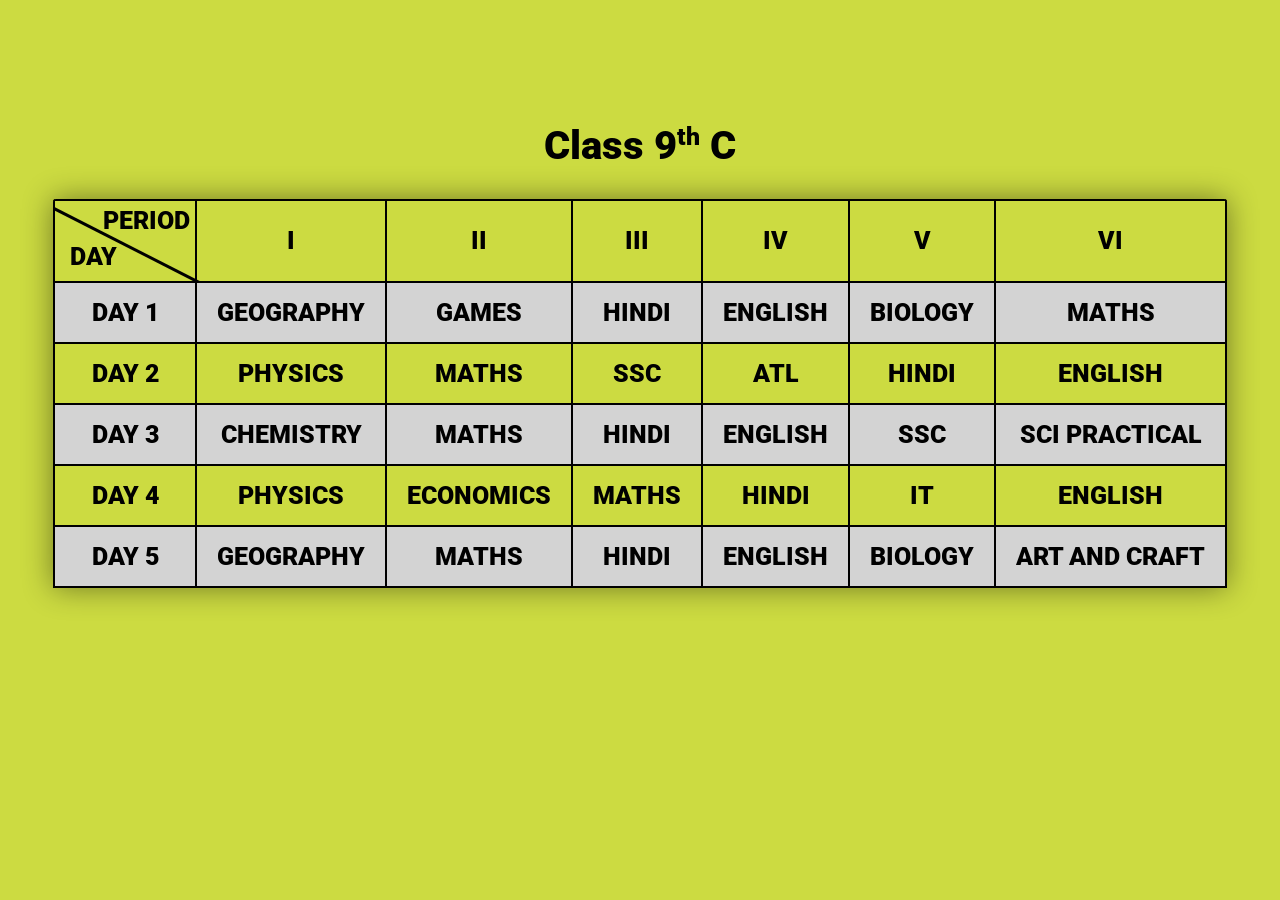
==== index.html @ 457af9e3 "Update index.html" ====
<!DOCTYPE html>
<html lang="en" >
<head>
  <meta charset="UTF-8">
  <title> TIME TABLE </title>
  <link rel="stylesheet" href="./style.css">

</head>
<body>
<!-- partial:index.partial.html -->
<head>
    <link rel="stylesheet" href="TtStyle.css">
    <link href="https://fonts.googleapis.com/css2?family=Bellota:ital,wght@1,300&display=swap" rel="stylesheet">
    <link href="https://fonts.googleapis.com/css2?family=Bellota:ital,wght@1,300&family=Roboto&display=swap" rel="stylesheet">
    <meta charset="UTF-8">
    <meta name="viewport" content="width=device-width, initial-scale=1.0">
    <link rel="shortcut icon" href="https://static.thenounproject.com/png/7383-200.png" type="image/x-icon">  
    <title> TIME TABLE </title>
</head>
<body>
<header> <br> <br> <br>
    <h1> Class 9<sup>th</sup> C </h1>
</header>
<article>
    <table class="all" align="center">
        <thead>
            <tr>
                <th class="background"><div><span class="bottom">DAY</span><span class="top">PERIOD</span><div class="line"></div></div></th>
                <th class="days">I</th>
                <th class="days">II</th>
                <th class="days">III</th>
                <th class="days">IV</th>
                <th class="days">V</th>
                <th class="days s">VI</th>
            </tr>
        </thead>
        <tbody>
            <tr>
                <th class="time">DAY 1</th>
                <td>GEOGRAPHY</td>  <!-- Monday-->
                <td>GAMES</td><!-- Tuesday-->
                <td>HINDI</td><!-- Wednesday-->
                <td>ENGLISH</td> <!-- Thursday-->
                <td>BIOLOGY</td><!-- Friday-->
                <td class="lastrows">MATHS</td><!-- Saturday-->
            </tr>
            <tr>
                <th class="time">DAY 2</th>
                <td>PHYSICS</td> <!-- Monday-->
                <td>MATHS</td><!-- Tuesday-->
                <td>SSC</td><!-- Wednesday-->
                <td>ATL</td><!-- Thursday-->
                <td>HINDI</td><!-- Friday-->
                <td class="lastrows">ENGLISH</td><!-- Saturday-->
            </tr>
            <tr>
                <th class="time">DAY 3</th>
                <td>CHEMISTRY</td> <!-- Monday-->
                <td>MATHS</td><!-- Tuesday-->
                <td>HINDI</td><!-- Wednesday-->
                <td>ENGLISH</td><!-- Thursday-->
                <td>SSC</td><!-- Friday-->
                <td class="lastrows">SCI PRACTICAL</td><!-- Saturday-->
            </tr>
            <tr>
                <th class="time">DAY 4</th>
                <td>PHYSICS</td> <!-- Monday-->
                <td>ECONOMICS</td><!-- Tuesday-->
                <td>MATHS</td><!-- Wednesday-->
                <td>HINDI</td><!-- Thursday-->
                <td>IT</td><!-- Friday-->
                <td class="lastrows">ENGLISH</td><!-- Saturday-->
            </tr>
            <tr class="last">
                <th class="time lr">DAY 5</th>
                <td class="lr">GEOGRAPHY</td> <!-- Monday-->
                <td class="lr">MATHS</td><!-- Tuesday-->
                <td class="lr">HINDI</td><!-- Wednesday-->
                <td class="lr">ENGLISH</td><!-- Thursday-->
                <td class="lr">BIOLOGY</td><!-- Friday-->
                <td class="lastrows lr">ART AND CRAFT</td><!-- Saturday-->
            </tr>
        </tbody>
    </table>
</article>
  <br>
</body>
</html>
<!-- partial -->
  
</body>
</html>
---- style.css ----
* {
    font-weight: 1000;
    font-size: 25px;
  font-family: 'Roboto', sans-serif;
}
body {
  background-color: rgb(204, 219, 65);
/* background-image: linear-gradient(135deg,#fdfcfb 0%,          #e2d1c3 100%); */
}
.all {
    border-collapse: collapse;
    font-size: 0.95em;
    border-radius: 3px 3px 0 0;
    overflow: hidden;
    min-width: 400px;
    box-shadow: 0 0 30px rgba(0, 0, 0, 0.45);
    text-align: center;
}

h1{
    padding-bottom: 3px;
    scroll-padding-top: 3px;
    text-align: center;
    font-size: 40px;
}

.all th, .all td {
    padding: 15px 20px;
}
.days {
  border-top: 2px solid black;
}
.t {
  border-left: 2px solid black;
}
.s {
  border-right: 2px solid black;
}
.time, .t {
  border-left: 2px solid black;
}
.lastrows {
  border-right: 2px solid black;
}
.lr {
  border-bottom: 2px solid black;
}
tbody tr:nth-of-type(odd){
    background-color: lightgrey;
}
@media (max-width: 500px) {
    h1 {
      font-size: 50px;
      margin-top: 20px;
      line-height: 40px;
      text-align: center;
    }
    .all {
        border-collapse: s;
        font-size: 0.8em;
        border-radius: 2px 2px 0 0;
        overflow: hidden;
        min-width: 400px;
        box-shadow: 0 0 30px rgba(0, 0, 0, 0.25);
        text-align: center;
    }
    .all th, .all td {
        padding: 10px 15px;
    }
}


/* If you want to add margins on the end of each column then add:*/
/* If only to th, if you want to add border to data as well then add ",td" */
th {
  border-right: 2px solid black;
  border-left: 2px solid black; 
  border-top: 2px solid black; 
  border-bottom: 2px solid black;
}

tr {
  border-right: 2px solid black;
  border-left: 2px solid black; 
  border-top: 2px solid black; 
  border-bottom: 2px solid black;
}

td {
  border-right: 2px solid black;
  border-left: 2px solid black; 
  border-top: 2px solid black; 
  border-bottom: 2px solid black;
}

.background {
  width: 100px;
  height: 50px;
  padding: 0;
  margin: 0;
}

.line {
  width: 200px;
  position: absolute;
  top: 10px;
  left: -30px;
  height: 47px;
  border-bottom: 3px solid rgb(0, 0, 0);
  transform: translateY(-20px) translateX(5px) rotate(27deg);
  position: absolute;
  z-index: -1;
}

.background>div {
  position: relative;
  height: 100%;
  width: 100%;
  top: 0;
  left: 0;
}

.bottom {
  position: absolute;
  bottom: -5px;
  left: -5px;
}

.top {
  position: absolute;
  top: -10px;
  right: -15px;
}
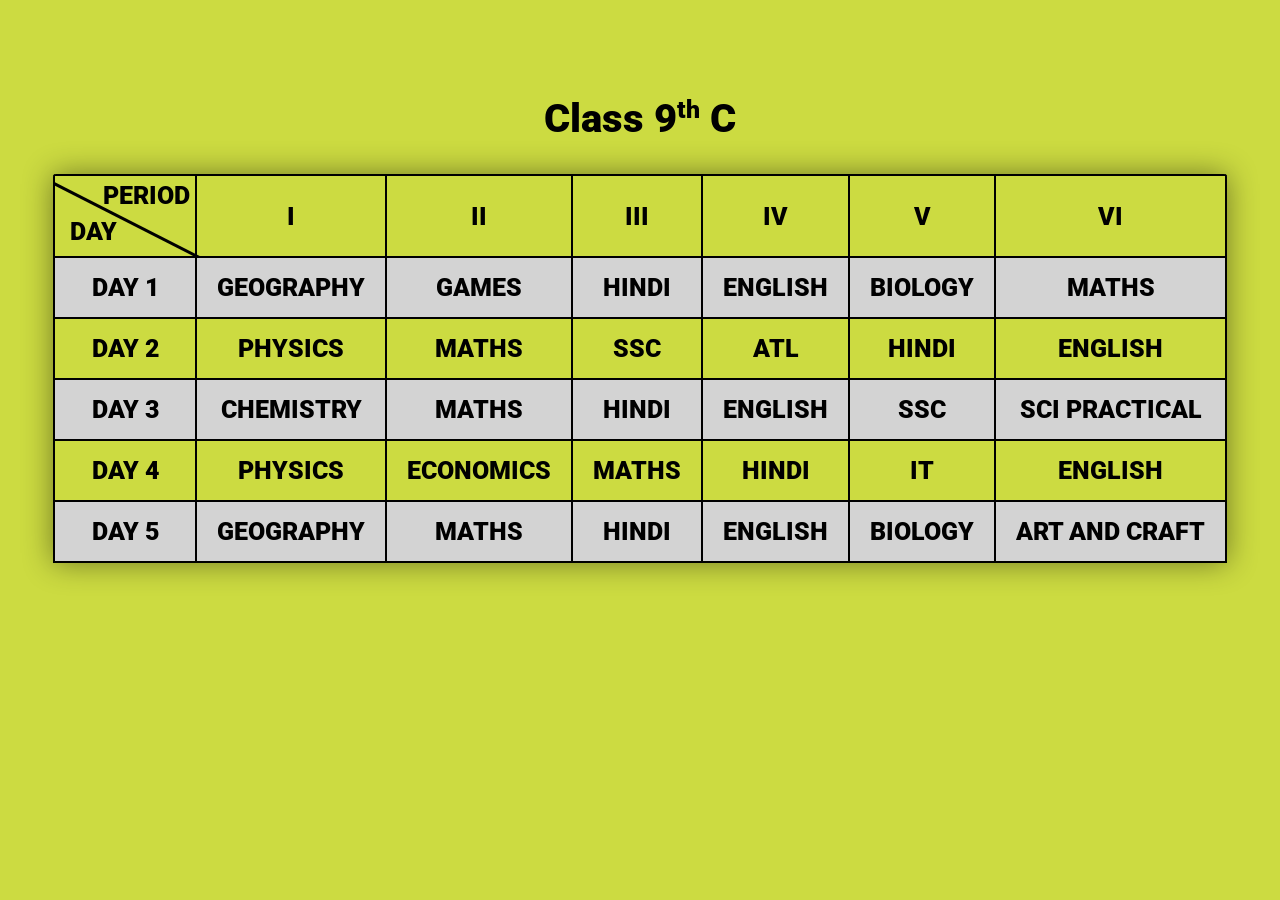
==== commit af0f7e7f: "Add files via upload" ====
--- a/index.html
+++ b/index.html
@@ -1,25 +1,19 @@
 <!DOCTYPE html>
 <html lang="en" >
 <head>
-  <meta charset="UTF-8">
-  <title> TIME TABLE </title>
-  <link rel="stylesheet" href="./style.css">
-
-</head>
-<body>
-<!-- partial:index.partial.html -->
-<head>
-    <link rel="stylesheet" href="TtStyle.css">
+    <meta charset="UTF-8">
+    <title> TIME TABLE </title>
+    <link rel="stylesheet" href="./style.css">
     <link href="https://fonts.googleapis.com/css2?family=Bellota:ital,wght@1,300&display=swap" rel="stylesheet">
     <link href="https://fonts.googleapis.com/css2?family=Bellota:ital,wght@1,300&family=Roboto&display=swap" rel="stylesheet">
     <meta charset="UTF-8">
     <meta name="viewport" content="width=device-width, initial-scale=1.0">
-    <link rel="shortcut icon" href="https://static.thenounproject.com/png/7383-200.png" type="image/x-icon">  
+    <link rel="shortcut icon" href="polymer_white_24dp.svg" type="image/x-icon">
     <title> TIME TABLE </title>
 </head>
 <body>
 <header> <br> <br> <br>
-    <h1> Class 9<sup>th</sup> C </h1>
+    <h1 style="display: table; margin: 0 auto;"> Class 9<sup>th</sup> C </h1> <br>
 </header>
 <article>
     <table class="all" align="center">
@@ -84,6 +78,7 @@
     </table>
 </article>
   <br>
+  <script src="script.js"></script>
 </body>
 </html>
 <!-- partial -->
--- a/style.css
+++ b/style.css
@@ -131,3 +131,16 @@
   top: -10px;
   right: -15px;
 }
+
+@media screen and (max-width: 600px) {
+  table {width:100%;}
+  thead {display: none;}
+  tr:nth-of-type(2n) {background-color: inherit;}
+  tr td:first-child {background: #f0f0f0; font-weight:bold;font-size:1.3em;}
+  tbody td {display: block;  text-align:center;}
+  tbody td:before { 
+      content: attr(data-th); 
+      display: block;
+      text-align:center;  
+  }
+}
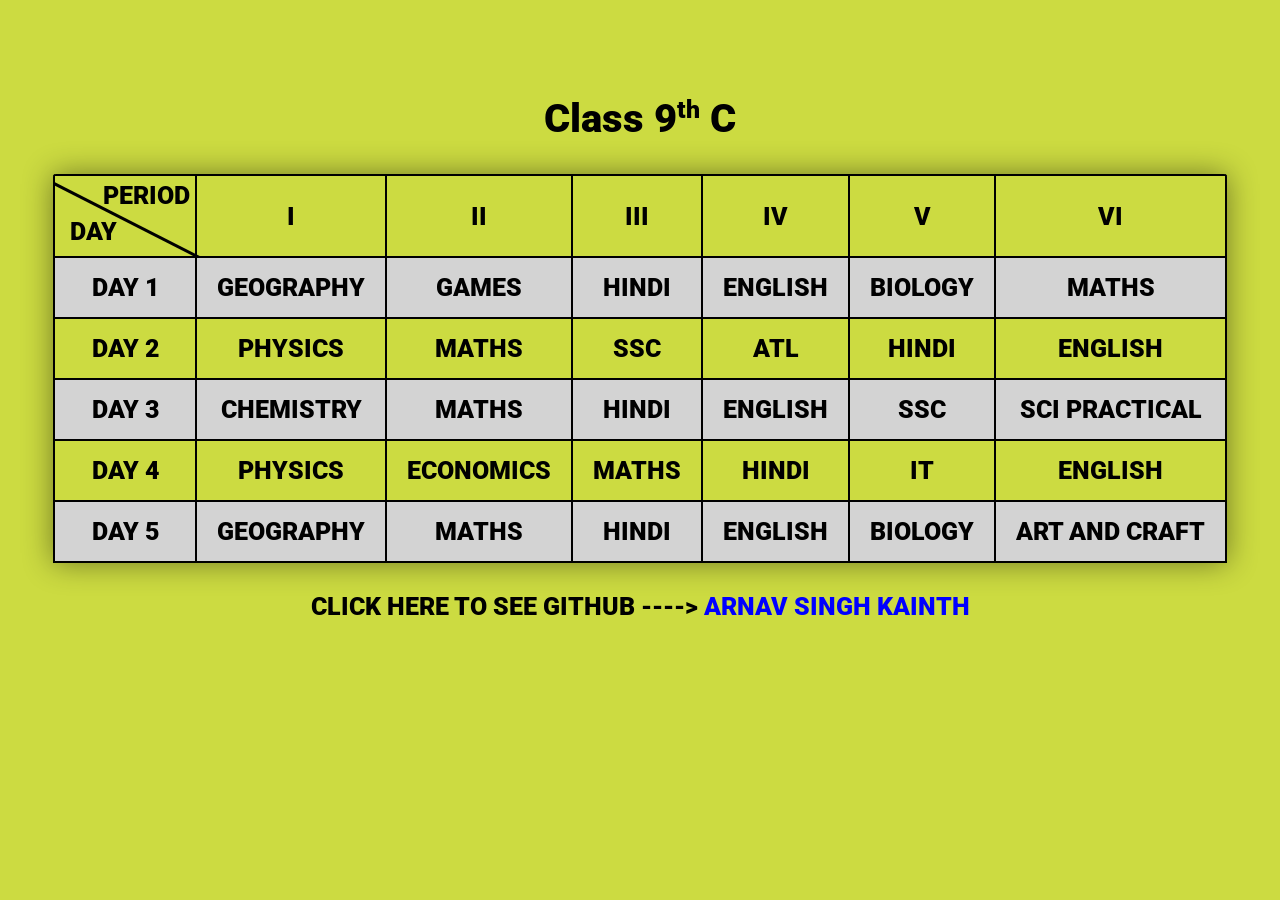
==== commit 85338076: "Add files via upload" ====
--- a/index.html
+++ b/index.html
@@ -7,6 +7,7 @@
     <link href="https://fonts.googleapis.com/css2?family=Bellota:ital,wght@1,300&display=swap" rel="stylesheet">
     <link href="https://fonts.googleapis.com/css2?family=Bellota:ital,wght@1,300&family=Roboto&display=swap" rel="stylesheet">
     <meta charset="UTF-8">
+    <meta name="author" content="ARNAV SINGH KAINTH">
     <meta name="viewport" content="width=device-width, initial-scale=1.0">
     <link rel="shortcut icon" href="polymer_white_24dp.svg" type="image/x-icon">
     <title> TIME TABLE </title>
@@ -19,7 +20,7 @@
     <table class="all" align="center">
         <thead>
             <tr>
-                <th class="background"><div><span class="bottom">DAY</span><span class="top">PERIOD</span><div class="line"></div></div></th>
+                <th class="days background"><div><span class="bottom">DAY</span><span class="top">PERIOD</span><div class="line"></div></div></th>
                 <th class="days">I</th>
                 <th class="days">II</th>
                 <th class="days">III</th>
@@ -79,6 +80,9 @@
 </article>
   <br>
   <script src="script.js"></script>
+  <footer>
+    <h1 style="display: table; margin: 0 auto; font-size: 25px;"> CLICK HERE TO SEE GITHUB ----> <a href="https://github.com/aRnavKaInth" target="_blank" style="color: blue; text-decoration: none;"> ARNAV SINGH KAINTH</a> </h1> <br>
+  </footer>
 </body>
 </html>
 <!-- partial -->
--- a/style.css
+++ b/style.css
@@ -132,7 +132,7 @@
   right: -15px;
 }
 
-@media screen and (max-width: 600px) {
+@media screen and (max-width: 1024px) {
   table {width:100%;}
   thead {display: none;}
   tr:nth-of-type(2n) {background-color: inherit;}
@@ -143,4 +143,16 @@
       display: block;
       text-align:center;  
   }
+
+  .lastrows{
+    border-bottom: hidden;
+  }
+
+  th.time{
+    border: 3px solid black;;
+  }
+
+  h1{
+    display: flex; justify-content: center;
+  }
 }
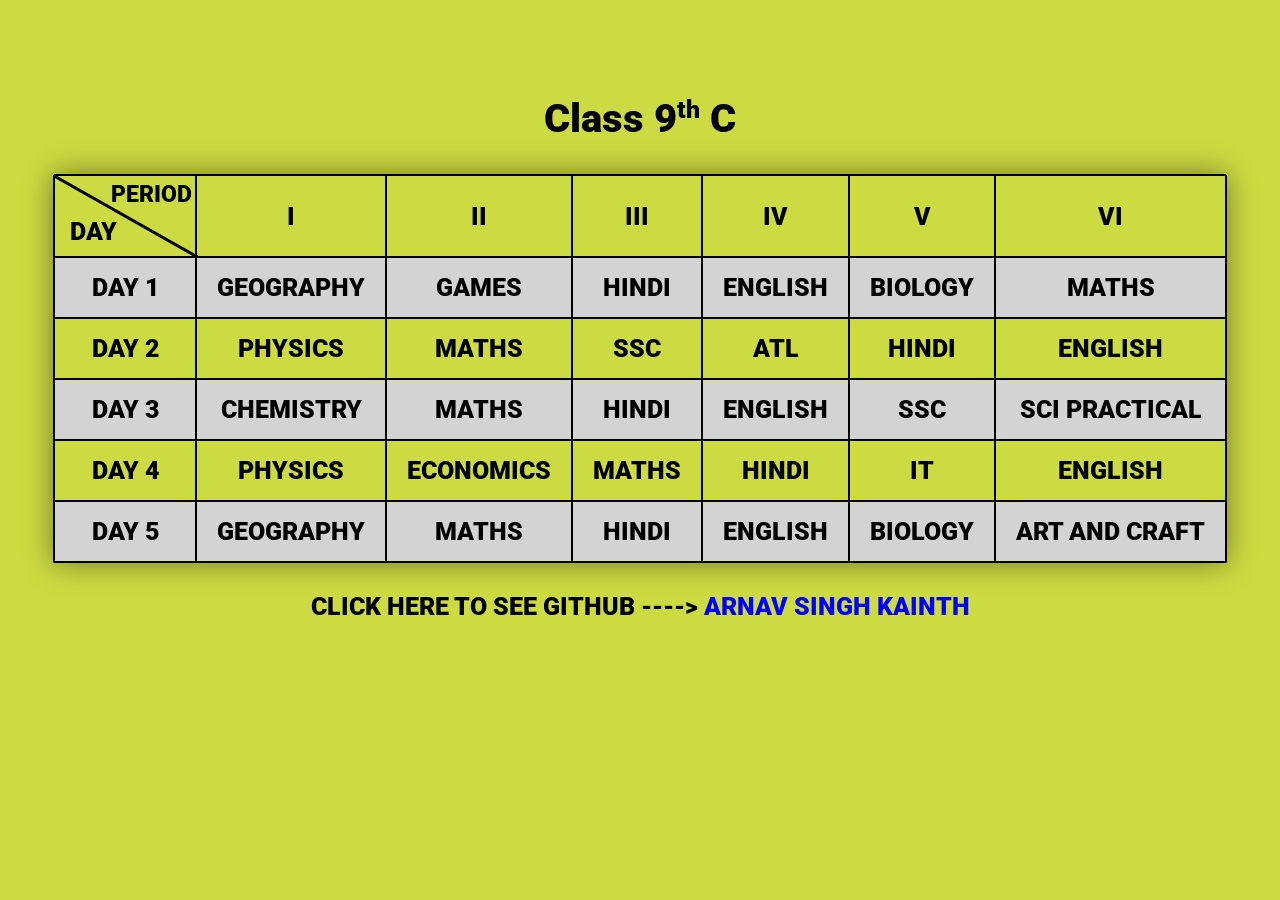
==== commit a57e7fd2: "Update index.html" ====
--- a/index.html
+++ b/index.html
@@ -31,7 +31,7 @@
         </thead>
         <tbody>
             <tr>
-                <th class="time">DAY 1</th>
+                <th class="time myRow">DAY 1</th>
                 <td>GEOGRAPHY</td>  <!-- Monday-->
                 <td>GAMES</td><!-- Tuesday-->
                 <td>HINDI</td><!-- Wednesday-->
@@ -40,7 +40,7 @@
                 <td class="lastrows">MATHS</td><!-- Saturday-->
             </tr>
             <tr>
-                <th class="time">DAY 2</th>
+                <th class="time myRow">DAY 2</th>
                 <td>PHYSICS</td> <!-- Monday-->
                 <td>MATHS</td><!-- Tuesday-->
                 <td>SSC</td><!-- Wednesday-->
@@ -49,7 +49,7 @@
                 <td class="lastrows">ENGLISH</td><!-- Saturday-->
             </tr>
             <tr>
-                <th class="time">DAY 3</th>
+                <th class="time myRow">DAY 3</th>
                 <td>CHEMISTRY</td> <!-- Monday-->
                 <td>MATHS</td><!-- Tuesday-->
                 <td>HINDI</td><!-- Wednesday-->
@@ -58,7 +58,7 @@
                 <td class="lastrows">SCI PRACTICAL</td><!-- Saturday-->
             </tr>
             <tr>
-                <th class="time">DAY 4</th>
+                <th class="time myRow">DAY 4</th>
                 <td>PHYSICS</td> <!-- Monday-->
                 <td>ECONOMICS</td><!-- Tuesday-->
                 <td>MATHS</td><!-- Wednesday-->
@@ -67,13 +67,13 @@
                 <td class="lastrows">ENGLISH</td><!-- Saturday-->
             </tr>
             <tr class="last">
-                <th class="time lr">DAY 5</th>
+                <th class="time lr myRow">DAY 5</th>
                 <td class="lr">GEOGRAPHY</td> <!-- Monday-->
                 <td class="lr">MATHS</td><!-- Tuesday-->
                 <td class="lr">HINDI</td><!-- Wednesday-->
                 <td class="lr">ENGLISH</td><!-- Thursday-->
                 <td class="lr">BIOLOGY</td><!-- Friday-->
-                <td class="lastrows lr">ART AND CRAFT</td><!-- Saturday-->
+                <td class="lastrows lr myRow">ART AND CRAFT</td><!-- Saturday-->
             </tr>
         </tbody>
     </table>
--- a/style.css
+++ b/style.css
@@ -101,13 +101,13 @@
 }
 
 .line {
-  width: 200px;
+  width: 210px;
   position: absolute;
   top: 10px;
   left: -30px;
   height: 47px;
   border-bottom: 3px solid rgb(0, 0, 0);
-  transform: translateY(-20px) translateX(5px) rotate(27deg);
+  transform: translateY(-20px) translateX(5px) rotate(29.5deg);
   position: absolute;
   z-index: -1;
 }
@@ -126,13 +126,17 @@
   left: -5px;
 }
 
+span.top {
+    font-size: 23px;
+}    
+
 .top {
   position: absolute;
   top: -10px;
-  right: -15px;
+  right: -17px;
 }
 
-@media screen and (max-width: 1024px) {
+@media screen and (max-width: 1135px) {
   table {width:100%;}
   thead {display: none;}
   tr:nth-of-type(2n) {background-color: inherit;}
@@ -149,10 +153,14 @@
   }
 
   th.time{
-    border: 3px solid black;;
+    border: 3px solid black;
   }
+    
+  .myRow {
+      border-bottom: 3px solid black;
+  }   
 
   h1{
     display: flex; justify-content: center;
   }
-}+}
